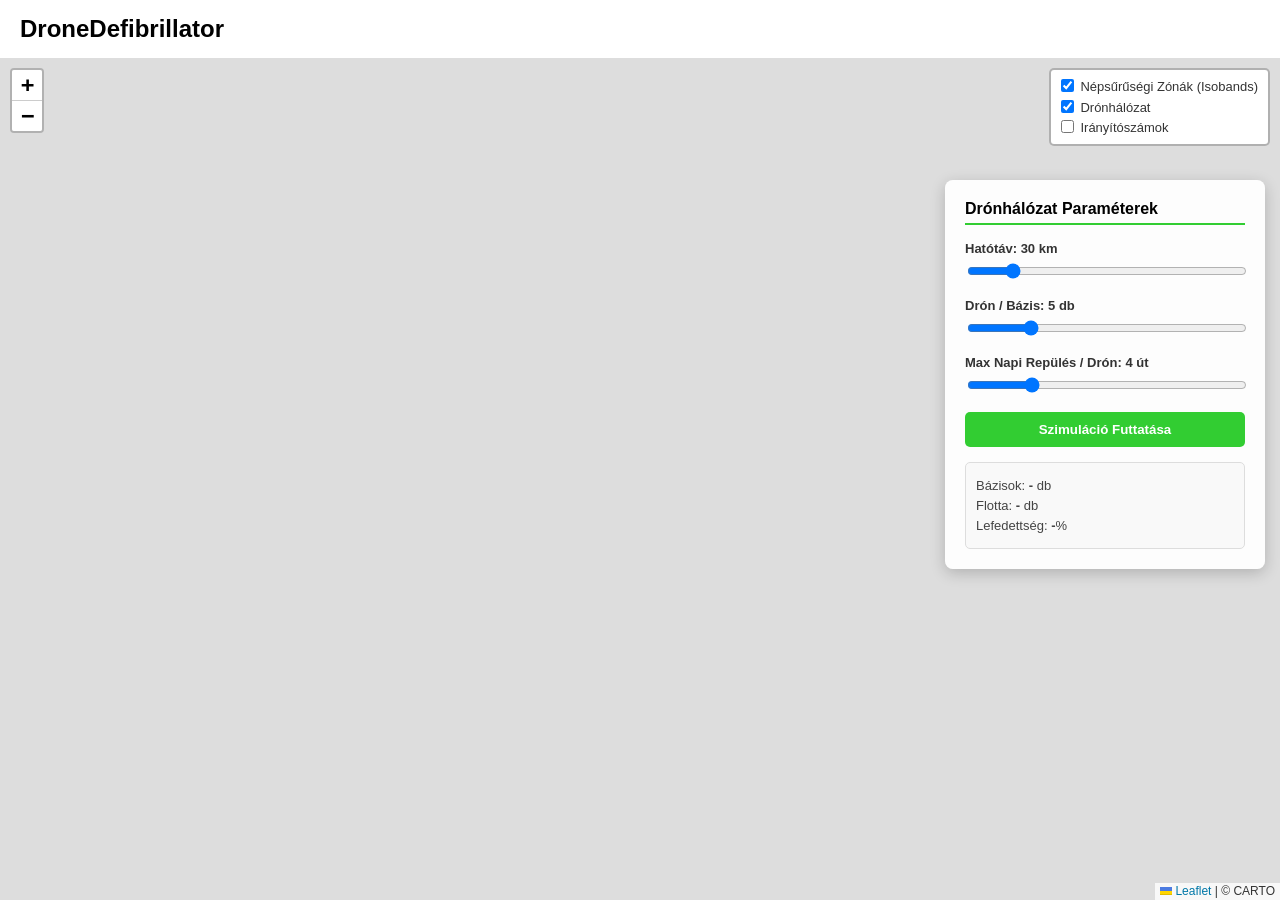
==== simulation.html @ 01b98ba6 "Implemented a simulation." ====
<!doctype html>
<html lang="en-US">
<head>
    <title>Research</title>

    <meta charset="UTF-8" />
    <meta http-equiv="content-type" content="text/html" />
    <meta name="description" content="Research" />
    <meta http-equiv="cache-control" content="max-age=0" />
    <meta http-equiv="cache-control" content="no-cache" />
    <meta http-equiv="expires" content="0" />
    <meta http-equiv="pragma" content="no-cache" />

    <link rel="stylesheet" href="CSS/index.css" type="text/css" />
    <link rel="stylesheet" href="JavaScript/Leaflet/leaflet.css" type="text/css" />

    <!-- Leaflet -->
    <script type="text/javascript" src="JavaScript/Leaflet/leaflet.js"></script>
    <script type="text/javascript" src="JavaScript/Leaflet/leaflet-heat.js"></script>
    <!-- Turf.js a térbeli matematikai számításokhoz -->
    <script src="JavaScript/Turf/turf.js"></script>
    <!-- GeoTIFF és GeoRaster Leaflet kiegészítők -->
    <script src="JavaScript/GeoRaster/georaster.js"></script>
    <script src="JavaScript/GeoRaster/georaster_for_leaflet.js"></script>
    <!-- Az országhatár betöltése -->
    <script src="Data/geojson_data_hungary_boundary.js"></script>
    
    <script type="text/javascript" src="JavaScript/simulation.js"></script>
</head>
<body>

    <h1>DroneDefibrillator</h1>
    <!-- <script src="javascript/geojson_data_hungary_boundary.js"></script>
    <script src="javascript/geojson_data_hungary_states.js"></script> -->
    <div id="map"></div>

    <!-- LEBEGŐ SZIMULÁCIÓS PANEL -->
    <div id="sim_panel">
        <h3>Drónhálózat Paraméterek</h3>
        
        <div class="control-group">
            <label for="range_slider">Hatótáv: <span id="range_val">30</span> km</label>
            <input type="range" id="range_slider" min="10" max="150" step="5" value="30">
        </div>

        <div class="control-group">
            <label for="drone_slider">Drón / Bázis: <span id="drone_val">5</span> db</label>
            <input type="range" id="drone_slider" min="1" max="20" step="1" value="5">
        </div>

        <div class="control-group">
            <label for="flight_slider">Max Napi Repülés / Drón: <span id="flight_val">4</span> út</label>
            <input type="range" id="flight_slider" min="1" max="15" step="1" value="4">
        </div>

        <button id="run_sim_btn">Szimuláció Futtatása</button>
        
        <div id="sim_results">
            <p>Bázisok: <b id="res_bases">-</b> db</p>
            <p>Flotta: <b id="res_drones">-</b> db</p>
            <p>Lefedettség: <b id="res_coverage">-</b>%</p>
        </div>
    </div>

    <!--
    <div id="map_log">
        <h2>Events</h2>
        <ul id="log_list"></ul>
    </div>
    -->


</body>
</html>
---- CSS/index.css ----
/* 1. Az alapértelmezett margók eltávolítása és teljes magasság beállítása */
body { 
    margin: 0; 
    padding: 0; 
    height: 100vh; /* A képernyő magasságának 100%-a */
    display: flex; 
    flex-direction: column; /* Egymás alá rendezi a címeket és a térképet */
    font-family: sans-serif; 
}

/* 2. A címsor formázása */
h1 { 
    margin: 15px 20px; 
    font-size: 24px;
    flex-shrink: 0; /* Megakadályozza, hogy a flexbox összenyomja a címet */
}

/* 3. A térkép kitölti a maradék helyet */
#map { 
    flex-grow: 1; /* Kitölti az összes rendelkezésre álló függőleges teret */
    width: 100%; 
    z-index: 1; /* A Leaflet alap z-indexe */
}

/* 4. A napló (log) lebegtetése a térkép felett */
#map_log {
    position: absolute;
    bottom: 30px; /* 30 pixelre az aljától */
    right: 30px;  /* 30 pixelre a jobb szélétől */
    z-index: 1000; /* Nagyon fontos: nagyobbnak kell lennie, mint a Leaflet rétegeinek (400), hogy látszódjon */
    
    background: rgba(255, 255, 255, 0.9); /* Enyhén átlátszó fehér háttér */
    width: 320px;
    max-height: 250px;
    padding: 15px;
    border-radius: 8px;
    box-shadow: 0 4px 15px rgba(0, 0, 0, 0.2); /* Szép árnyék */
    overflow-y: auto; /* Gördíthető, ha sok az esemény */
}

#map_log h2 { 
    margin-top: 0; 
    font-size: 16px; 
    border-bottom: 2px solid #32cd32;
    padding-bottom: 5px;
}

#log_list { 
    list-style-type: none; 
    padding: 0; 
    margin: 0; 
}

#log_list li { 
    padding: 5px 0; 
    border-bottom: 1px solid #eee; 
    font-size: 13px; 
    color: #333;
}


/* Szimulációs Vezérlőpanel */
#sim_panel {
    position: absolute;
    top: 180px;
    right: 15px; /* A Leaflet zoom gombok mellett */
    z-index: 1000;
    background: rgba(255, 255, 255, 0.95);
    width: 280px;
    padding: 20px;
    border-radius: 8px;
    box-shadow: 0 4px 15px rgba(0, 0, 0, 0.2);
    font-family: sans-serif;
}

#sim_panel h3 {
    margin-top: 0;
    font-size: 16px;
    border-bottom: 2px solid #32cd32;
    padding-bottom: 5px;
}

.control-group {
    margin-bottom: 15px;
}

.control-group label {
    display: block;
    font-size: 13px;
    font-weight: bold;
    margin-bottom: 5px;
    color: #333;
}

.control-group input[type=range] {
    width: 100%;
}

#run_sim_btn {
    width: 100%;
    padding: 10px;
    background-color: #32cd32;
    color: white;
    border: none;
    border-radius: 5px;
    font-weight: bold;
    cursor: pointer;
    transition: background 0.3s;
}

#run_sim_btn:hover {
    background-color: #28a428;
}

#sim_results {
    margin-top: 15px;
    background: #f9f9f9;
    padding: 10px;
    border-radius: 5px;
    border: 1px solid #ddd;
}

#sim_results p {
    margin: 5px 0;
    font-size: 13px;
    color: #444;
}
---- JavaScript/Leaflet/leaflet.css ----
/* required styles */

.leaflet-pane,
.leaflet-tile,
.leaflet-marker-icon,
.leaflet-marker-shadow,
.leaflet-tile-container,
.leaflet-pane > svg,
.leaflet-pane > canvas,
.leaflet-zoom-box,
.leaflet-image-layer,
.leaflet-layer {
	position: absolute;
	left: 0;
	top: 0;
	}
.leaflet-container {
	overflow: hidden;
	}
.leaflet-tile,
.leaflet-marker-icon,
.leaflet-marker-shadow {
	-webkit-user-select: none;
	   -moz-user-select: none;
	        user-select: none;
	  -webkit-user-drag: none;
	}
/* Prevents IE11 from highlighting tiles in blue */
.leaflet-tile::selection {
	background: transparent;
}
/* Safari renders non-retina tile on retina better with this, but Chrome is worse */
.leaflet-safari .leaflet-tile {
	image-rendering: -webkit-optimize-contrast;
	}
/* hack that prevents hw layers "stretching" when loading new tiles */
.leaflet-safari .leaflet-tile-container {
	width: 1600px;
	height: 1600px;
	-webkit-transform-origin: 0 0;
	}
.leaflet-marker-icon,
.leaflet-marker-shadow {
	display: block;
	}
/* .leaflet-container svg: reset svg max-width decleration shipped in Joomla! (joomla.org) 3.x */
/* .leaflet-container img: map is broken in FF if you have max-width: 100% on tiles */
.leaflet-container .leaflet-overlay-pane svg {
	max-width: none !important;
	max-height: none !important;
	}
.leaflet-container .leaflet-marker-pane img,
.leaflet-container .leaflet-shadow-pane img,
.leaflet-container .leaflet-tile-pane img,
.leaflet-container img.leaflet-image-layer,
.leaflet-container .leaflet-tile {
	max-width: none !important;
	max-height: none !important;
	width: auto;
	padding: 0;
	}

.leaflet-container img.leaflet-tile {
	/* See: https://bugs.chromium.org/p/chromium/issues/detail?id=600120 */
	mix-blend-mode: plus-lighter;
}

.leaflet-container.leaflet-touch-zoom {
	-ms-touch-action: pan-x pan-y;
	touch-action: pan-x pan-y;
	}
.leaflet-container.leaflet-touch-drag {
	-ms-touch-action: pinch-zoom;
	/* Fallback for FF which doesn't support pinch-zoom */
	touch-action: none;
	touch-action: pinch-zoom;
}
.leaflet-container.leaflet-touch-drag.leaflet-touch-zoom {
	-ms-touch-action: none;
	touch-action: none;
}
.leaflet-container {
	-webkit-tap-highlight-color: transparent;
}
.leaflet-container a {
	-webkit-tap-highlight-color: rgba(51, 181, 229, 0.4);
}
.leaflet-tile {
	filter: inherit;
	visibility: hidden;
	}
.leaflet-tile-loaded {
	visibility: inherit;
	}
.leaflet-zoom-box {
	width: 0;
	height: 0;
	-moz-box-sizing: border-box;
	     box-sizing: border-box;
	z-index: 800;
	}
/* workaround for https://bugzilla.mozilla.org/show_bug.cgi?id=888319 */
.leaflet-overlay-pane svg {
	-moz-user-select: none;
	}

.leaflet-pane         { z-index: 400; }

.leaflet-tile-pane    { z-index: 200; }
.leaflet-overlay-pane { z-index: 400; }
.leaflet-shadow-pane  { z-index: 500; }
.leaflet-marker-pane  { z-index: 600; }
.leaflet-tooltip-pane   { z-index: 650; }
.leaflet-popup-pane   { z-index: 700; }

.leaflet-map-pane canvas { z-index: 100; }
.leaflet-map-pane svg    { z-index: 200; }

.leaflet-vml-shape {
	width: 1px;
	height: 1px;
	}
.lvml {
	behavior: url(#default#VML);
	display: inline-block;
	position: absolute;
	}


/* control positioning */

.leaflet-control {
	position: relative;
	z-index: 800;
	pointer-events: visiblePainted; /* IE 9-10 doesn't have auto */
	pointer-events: auto;
	}
.leaflet-top,
.leaflet-bottom {
	position: absolute;
	z-index: 1000;
	pointer-events: none;
	}
.leaflet-top {
	top: 0;
	}
.leaflet-right {
	right: 0;
	}
.leaflet-bottom {
	bottom: 0;
	}
.leaflet-left {
	left: 0;
	}
.leaflet-control {
	float: left;
	clear: both;
	}
.leaflet-right .leaflet-control {
	float: right;
	}
.leaflet-top .leaflet-control {
	margin-top: 10px;
	}
.leaflet-bottom .leaflet-control {
	margin-bottom: 10px;
	}
.leaflet-left .leaflet-control {
	margin-left: 10px;
	}
.leaflet-right .leaflet-control {
	margin-right: 10px;
	}


/* zoom and fade animations */

.leaflet-fade-anim .leaflet-popup {
	opacity: 0;
	-webkit-transition: opacity 0.2s linear;
	   -moz-transition: opacity 0.2s linear;
	        transition: opacity 0.2s linear;
	}
.leaflet-fade-anim .leaflet-map-pane .leaflet-popup {
	opacity: 1;
	}
.leaflet-zoom-animated {
	-webkit-transform-origin: 0 0;
	    -ms-transform-origin: 0 0;
	        transform-origin: 0 0;
	}
svg.leaflet-zoom-animated {
	will-change: transform;
}

.leaflet-zoom-anim .leaflet-zoom-animated {
	-webkit-transition: -webkit-transform 0.25s cubic-bezier(0,0,0.25,1);
	   -moz-transition:    -moz-transform 0.25s cubic-bezier(0,0,0.25,1);
	        transition:         transform 0.25s cubic-bezier(0,0,0.25,1);
	}
.leaflet-zoom-anim .leaflet-tile,
.leaflet-pan-anim .leaflet-tile {
	-webkit-transition: none;
	   -moz-transition: none;
	        transition: none;
	}

.leaflet-zoom-anim .leaflet-zoom-hide {
	visibility: hidden;
	}


/* cursors */

.leaflet-interactive {
	cursor: pointer;
	}
.leaflet-grab {
	cursor: -webkit-grab;
	cursor:    -moz-grab;
	cursor:         grab;
	}
.leaflet-crosshair,
.leaflet-crosshair .leaflet-interactive {
	cursor: crosshair;
	}
.leaflet-popup-pane,
.leaflet-control {
	cursor: auto;
	}
.leaflet-dragging .leaflet-grab,
.leaflet-dragging .leaflet-grab .leaflet-interactive,
.leaflet-dragging .leaflet-marker-draggable {
	cursor: move;
	cursor: -webkit-grabbing;
	cursor:    -moz-grabbing;
	cursor:         grabbing;
	}

/* marker & overlays interactivity */
.leaflet-marker-icon,
.leaflet-marker-shadow,
.leaflet-image-layer,
.leaflet-pane > svg path,
.leaflet-tile-container {
	pointer-events: none;
	}

.leaflet-marker-icon.leaflet-interactive,
.leaflet-image-layer.leaflet-interactive,
.leaflet-pane > svg path.leaflet-interactive,
svg.leaflet-image-layer.leaflet-interactive path {
	pointer-events: visiblePainted; /* IE 9-10 doesn't have auto */
	pointer-events: auto;
	}

/* visual tweaks */

.leaflet-container {
	background: #ddd;
	outline-offset: 1px;
	}
.leaflet-container a {
	color: #0078A8;
	}
.leaflet-zoom-box {
	border: 2px dotted #38f;
	background: rgba(255,255,255,0.5);
	}


/* general typography */
.leaflet-container {
	font-family: "Helvetica Neue", Arial, Helvetica, sans-serif;
	font-size: 12px;
	font-size: 0.75rem;
	line-height: 1.5;
	}


/* general toolbar styles */

.leaflet-bar {
	box-shadow: 0 1px 5px rgba(0,0,0,0.65);
	border-radius: 4px;
	}
.leaflet-bar a {
	background-color: #fff;
	border-bottom: 1px solid #ccc;
	width: 26px;
	height: 26px;
	line-height: 26px;
	display: block;
	text-align: center;
	text-decoration: none;
	color: black;
	}
.leaflet-bar a,
.leaflet-control-layers-toggle {
	background-position: 50% 50%;
	background-repeat: no-repeat;
	display: block;
	}
.leaflet-bar a:hover,
.leaflet-bar a:focus {
	background-color: #f4f4f4;
	}
.leaflet-bar a:first-child {
	border-top-left-radius: 4px;
	border-top-right-radius: 4px;
	}
.leaflet-bar a:last-child {
	border-bottom-left-radius: 4px;
	border-bottom-right-radius: 4px;
	border-bottom: none;
	}
.leaflet-bar a.leaflet-disabled {
	cursor: default;
	background-color: #f4f4f4;
	color: #bbb;
	}

.leaflet-touch .leaflet-bar a {
	width: 30px;
	height: 30px;
	line-height: 30px;
	}
.leaflet-touch .leaflet-bar a:first-child {
	border-top-left-radius: 2px;
	border-top-right-radius: 2px;
	}
.leaflet-touch .leaflet-bar a:last-child {
	border-bottom-left-radius: 2px;
	border-bottom-right-radius: 2px;
	}

/* zoom control */

.leaflet-control-zoom-in,
.leaflet-control-zoom-out {
	font: bold 18px 'Lucida Console', Monaco, monospace;
	text-indent: 1px;
	}

.leaflet-touch .leaflet-control-zoom-in, .leaflet-touch .leaflet-control-zoom-out  {
	font-size: 22px;
	}


/* layers control */

.leaflet-control-layers {
	box-shadow: 0 1px 5px rgba(0,0,0,0.4);
	background: #fff;
	border-radius: 5px;
	}
.leaflet-control-layers-toggle {
	background-image: url(images/layers.png);
	width: 36px;
	height: 36px;
	}
.leaflet-retina .leaflet-control-layers-toggle {
	background-image: url(images/layers-2x.png);
	background-size: 26px 26px;
	}
.leaflet-touch .leaflet-control-layers-toggle {
	width: 44px;
	height: 44px;
	}
.leaflet-control-layers .leaflet-control-layers-list,
.leaflet-control-layers-expanded .leaflet-control-layers-toggle {
	display: none;
	}
.leaflet-control-layers-expanded .leaflet-control-layers-list {
	display: block;
	position: relative;
	}
.leaflet-control-layers-expanded {
	padding: 6px 10px 6px 6px;
	color: #333;
	background: #fff;
	}
.leaflet-control-layers-scrollbar {
	overflow-y: scroll;
	overflow-x: hidden;
	padding-right: 5px;
	}
.leaflet-control-layers-selector {
	margin-top: 2px;
	position: relative;
	top: 1px;
	}
.leaflet-control-layers label {
	display: block;
	font-size: 13px;
	font-size: 1.08333em;
	}
.leaflet-control-layers-separator {
	height: 0;
	border-top: 1px solid #ddd;
	margin: 5px -10px 5px -6px;
	}

/* Default icon URLs */
.leaflet-default-icon-path { /* used only in path-guessing heuristic, see L.Icon.Default */
	background-image: url(images/marker-icon.png);
	}


/* attribution and scale controls */

.leaflet-container .leaflet-control-attribution {
	background: #fff;
	background: rgba(255, 255, 255, 0.8);
	margin: 0;
	}
.leaflet-control-attribution,
.leaflet-control-scale-line {
	padding: 0 5px;
	color: #333;
	line-height: 1.4;
	}
.leaflet-control-attribution a {
	text-decoration: none;
	}
.leaflet-control-attribution a:hover,
.leaflet-control-attribution a:focus {
	text-decoration: underline;
	}
.leaflet-attribution-flag {
	display: inline !important;
	vertical-align: baseline !important;
	width: 1em;
	height: 0.6669em;
	}
.leaflet-left .leaflet-control-scale {
	margin-left: 5px;
	}
.leaflet-bottom .leaflet-control-scale {
	margin-bottom: 5px;
	}
.leaflet-control-scale-line {
	border: 2px solid #777;
	border-top: none;
	line-height: 1.1;
	padding: 2px 5px 1px;
	white-space: nowrap;
	-moz-box-sizing: border-box;
	     box-sizing: border-box;
	background: rgba(255, 255, 255, 0.8);
	text-shadow: 1px 1px #fff;
	}
.leaflet-control-scale-line:not(:first-child) {
	border-top: 2px solid #777;
	border-bottom: none;
	margin-top: -2px;
	}
.leaflet-control-scale-line:not(:first-child):not(:last-child) {
	border-bottom: 2px solid #777;
	}

.leaflet-touch .leaflet-control-attribution,
.leaflet-touch .leaflet-control-layers,
.leaflet-touch .leaflet-bar {
	box-shadow: none;
	}
.leaflet-touch .leaflet-control-layers,
.leaflet-touch .leaflet-bar {
	border: 2px solid rgba(0,0,0,0.2);
	background-clip: padding-box;
	}


/* popup */

.leaflet-popup {
	position: absolute;
	text-align: center;
	margin-bottom: 20px;
	}
.leaflet-popup-content-wrapper {
	padding: 1px;
	text-align: left;
	border-radius: 12px;
	}
.leaflet-popup-content {
	margin: 13px 24px 13px 20px;
	line-height: 1.3;
	font-size: 13px;
	font-size: 1.08333em;
	min-height: 1px;
	}
.leaflet-popup-content p {
	margin: 17px 0;
	margin: 1.3em 0;
	}
.leaflet-popup-tip-container {
	width: 40px;
	height: 20px;
	position: absolute;
	left: 50%;
	margin-top: -1px;
	margin-left: -20px;
	overflow: hidden;
	pointer-events: none;
	}
.leaflet-popup-tip {
	width: 17px;
	height: 17px;
	padding: 1px;

	margin: -10px auto 0;
	pointer-events: auto;

	-webkit-transform: rotate(45deg);
	   -moz-transform: rotate(45deg);
	    -ms-transform: rotate(45deg);
	        transform: rotate(45deg);
	}
.leaflet-popup-content-wrapper,
.leaflet-popup-tip {
	background: white;
	color: #333;
	box-shadow: 0 3px 14px rgba(0,0,0,0.4);
	}
.leaflet-container a.leaflet-popup-close-button {
	position: absolute;
	top: 0;
	right: 0;
	border: none;
	text-align: center;
	width: 24px;
	height: 24px;
	font: 16px/24px Tahoma, Verdana, sans-serif;
	color: #757575;
	text-decoration: none;
	background: transparent;
	}
.leaflet-container a.leaflet-popup-close-button:hover,
.leaflet-container a.leaflet-popup-close-button:focus {
	color: #585858;
	}
.leaflet-popup-scrolled {
	overflow: auto;
	}

.leaflet-oldie .leaflet-popup-content-wrapper {
	-ms-zoom: 1;
	}
.leaflet-oldie .leaflet-popup-tip {
	width: 24px;
	margin: 0 auto;

	-ms-filter: "progid:DXImageTransform.Microsoft.Matrix(M11=0.70710678, M12=0.70710678, M21=-0.70710678, M22=0.70710678)";
	filter: progid:DXImageTransform.Microsoft.Matrix(M11=0.70710678, M12=0.70710678, M21=-0.70710678, M22=0.70710678);
	}

.leaflet-oldie .leaflet-control-zoom,
.leaflet-oldie .leaflet-control-layers,
.leaflet-oldie .leaflet-popup-content-wrapper,
.leaflet-oldie .leaflet-popup-tip {
	border: 1px solid #999;
	}


/* div icon */

.leaflet-div-icon {
	background: #fff;
	border: 1px solid #666;
	}


/* Tooltip */
/* Base styles for the element that has a tooltip */
.leaflet-tooltip {
	position: absolute;
	padding: 6px;
	background-color: #fff;
	border: 1px solid #fff;
	border-radius: 3px;
	color: #222;
	white-space: nowrap;
	-webkit-user-select: none;
	-moz-user-select: none;
	-ms-user-select: none;
	user-select: none;
	pointer-events: none;
	box-shadow: 0 1px 3px rgba(0,0,0,0.4);
	}
.leaflet-tooltip.leaflet-interactive {
	cursor: pointer;
	pointer-events: auto;
	}
.leaflet-tooltip-top:before,
.leaflet-tooltip-bottom:before,
.leaflet-tooltip-left:before,
.leaflet-tooltip-right:before {
	position: absolute;
	pointer-events: none;
	border: 6px solid transparent;
	background: transparent;
	content: "";
	}

/* Directions */

.leaflet-tooltip-bottom {
	margin-top: 6px;
}
.leaflet-tooltip-top {
	margin-top: -6px;
}
.leaflet-tooltip-bottom:before,
.leaflet-tooltip-top:before {
	left: 50%;
	margin-left: -6px;
	}
.leaflet-tooltip-top:before {
	bottom: 0;
	margin-bottom: -12px;
	border-top-color: #fff;
	}
.leaflet-tooltip-bottom:before {
	top: 0;
	margin-top: -12px;
	margin-left: -6px;
	border-bottom-color: #fff;
	}
.leaflet-tooltip-left {
	margin-left: -6px;
}
.leaflet-tooltip-right {
	margin-left: 6px;
}
.leaflet-tooltip-left:before,
.leaflet-tooltip-right:before {
	top: 50%;
	margin-top: -6px;
	}
.leaflet-tooltip-left:before {
	right: 0;
	margin-right: -12px;
	border-left-color: #fff;
	}
.leaflet-tooltip-right:before {
	left: 0;
	margin-left: -12px;
	border-right-color: #fff;
	}

/* Printing */

@media print {
	/* Prevent printers from removing background-images of controls. */
	.leaflet-control {
		-webkit-print-color-adjust: exact;
		print-color-adjust: exact;
		}
	}
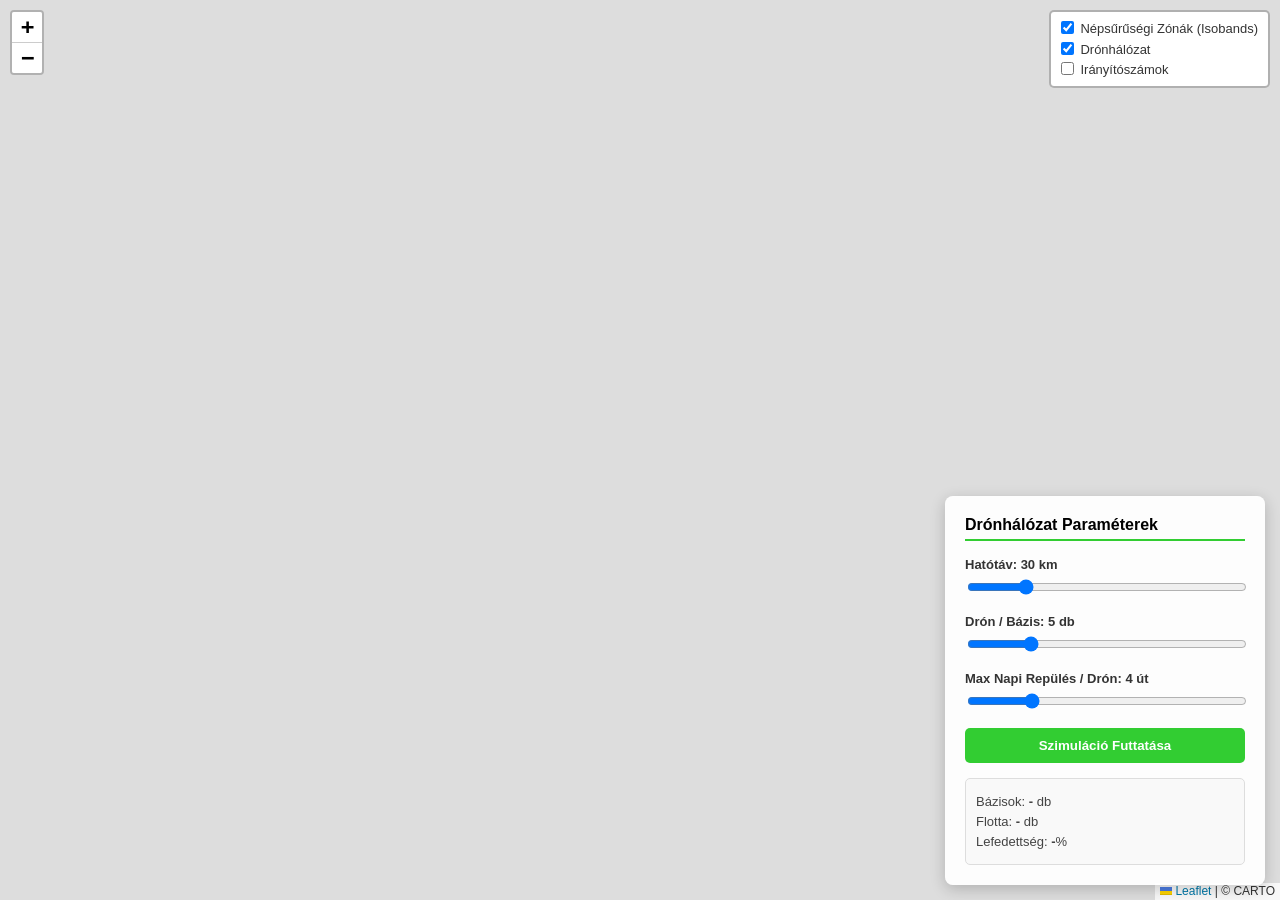
==== commit 995bc615: "Data file path patch and CSS tweaks." ====
--- a/simulation.html
+++ b/simulation.html
@@ -29,7 +29,7 @@
 </head>
 <body>
 
-    <h1>DroneDefibrillator</h1>
+    <!-- <h1>DroneDefibrillator</h1> -->
     <!-- <script src="javascript/geojson_data_hungary_boundary.js"></script>
     <script src="javascript/geojson_data_hungary_states.js"></script> -->
     <div id="map"></div>
@@ -40,7 +40,7 @@
         
         <div class="control-group">
             <label for="range_slider">Hatótáv: <span id="range_val">30</span> km</label>
-            <input type="range" id="range_slider" min="10" max="150" step="5" value="30">
+            <input type="range" id="range_slider" min="1" max="150" step="1" value="30">
         </div>
 
         <div class="control-group">
--- a/CSS/index.css
+++ b/CSS/index.css
@@ -62,7 +62,7 @@
 /* Szimulációs Vezérlőpanel */
 #sim_panel {
     position: absolute;
-    top: 180px;
+    bottom: 15px;
     right: 15px; /* A Leaflet zoom gombok mellett */
     z-index: 1000;
     background: rgba(255, 255, 255, 0.95);
